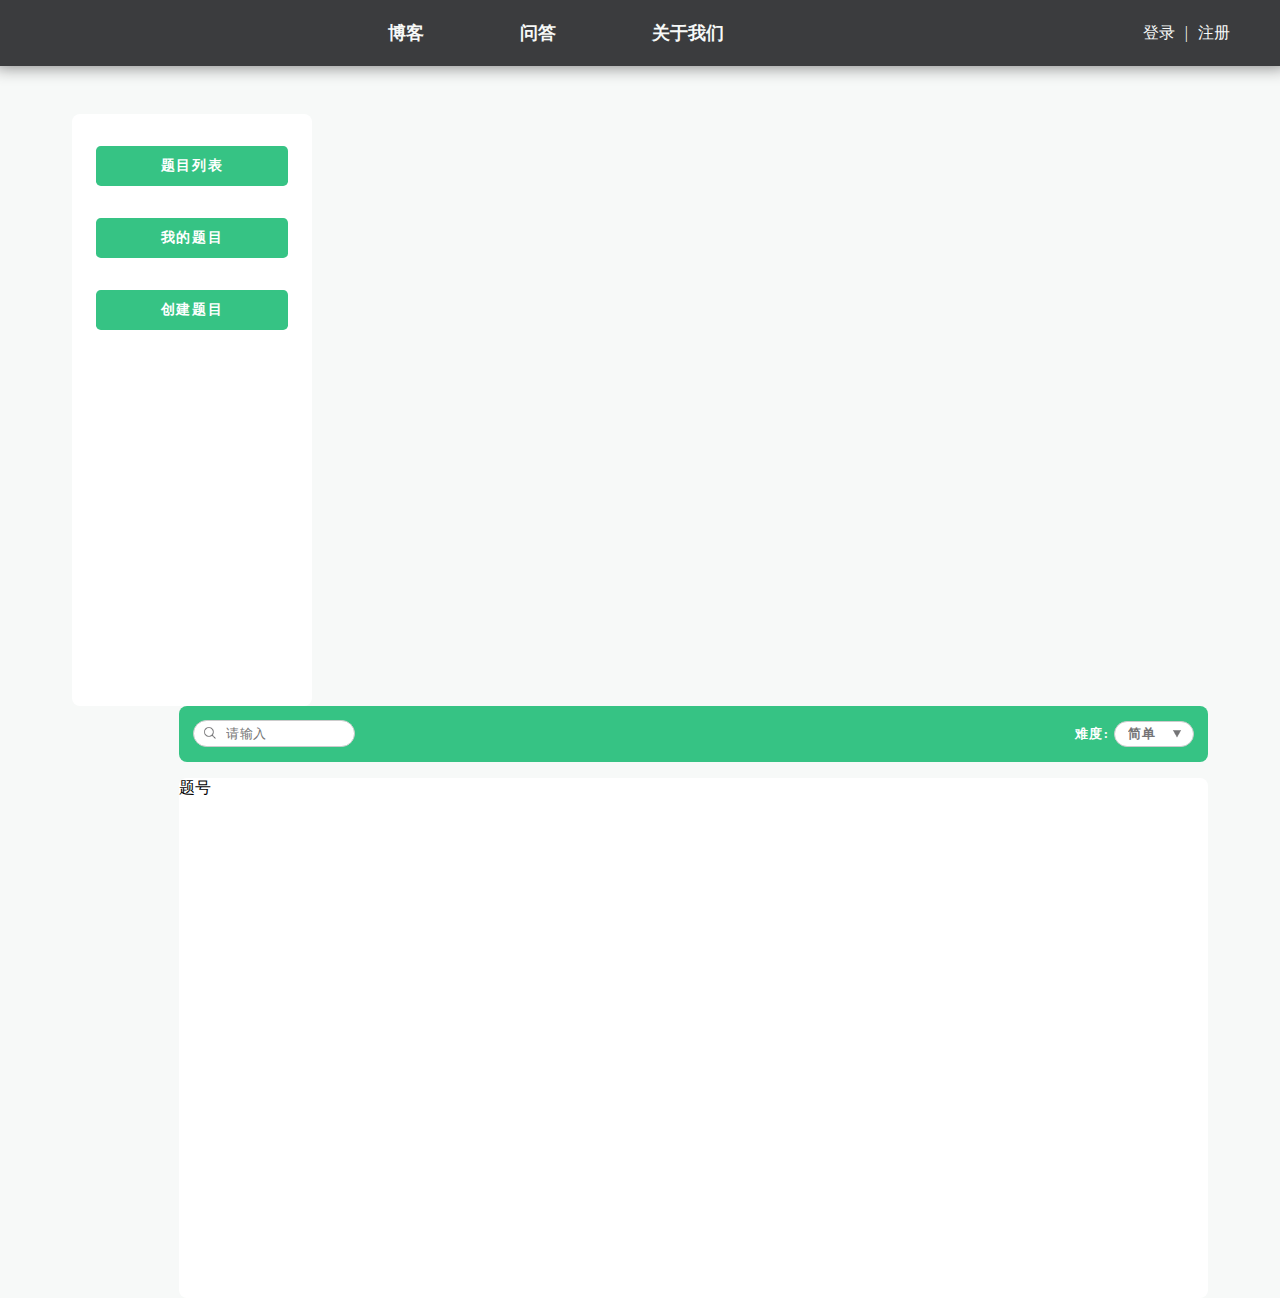
==== pages/home/home.html @ 7de34eb2 "题目列表更新" ====
<!DOCTYPE html>
<html>
	<head>
		<meta charset="utf-8" />
		<title>软工平台</title>
		<link rel="stylesheet" type="text/css" href="home.css" />
		<link rel="stylesheet" type="text/css" href="../../template/css/default.css" />
		<!--<script src="js/vue.js" type="text/javascript" charset="utf-8"></script>-->
	</head>
	<body>
		<div class="header">
			<!-- logo图片在这里设置 -->
			<a href="../index/index.html">
				<!-- 点击logo自动返回主页 -->
				<div class="logo"></div>
			</a>
			<div class="bar"><a href="">博客</a></div>
			<div class="bar"><a href="">问答</a></div>
			<div class="bar"><a href="">关于我们</a></div>

			<div class="login">
				<!-- 登录页面跳转点击这里 -->
				<a class="login-in" href="../login/login.html">登录</a>
				<div class="blank">|</div>
				<!-- 注册页面跳转点击这里 -->
				<a class="register" href="../register/register.html">注册</a>
			</div>
		</div>

		<div class="content">
			<div class="box left">
				<a href="">
					<div class="button">题目列表</div>
				</a>
				<a href="">
					<div class="button">我的题目</div>
				</a>
				<a href="">
					<div class="button">创建题目</div>
				</a>
			</div>
			<div class="right">
				<div class="box search-bar green">
					<input type="text" class="search" placeholder="请输入" onfocus="this.placeholder=''" onblur="this.placeholder='请输入'"/>
					<div class="diff">
						难度:
						<select>
						      <option>简单</option>
						      <option>普通</option>
						      <option>困难</option>
						  </select>
					</div>
				</div>
				<div class="box list">
					<div class="title">题号</div>
				</div>
			</div>
		</div>
	</body>
</html>
---- pages/home/home.css ----
.content {
	padding: 3rem 4rem 3rem 4rem;
}

.box {
	background-color: white;
	border-radius: 0.5rem;
}

.left {
	float: left;
	width: 12rem;
	margin: 0 1.5rem 0 0;
	padding: 0 1.5rem 0 1.5rem;
	height: 37rem;
	font-weight: 600;
}

.button {
	width: 12rem;
	height: 2.5rem;
	border-radius: 0.3rem;
	text-align: center;
	line-height: 2.5rem;
	color: white;
	font-size: 0.85rem;
	letter-spacing: 0.1rem;
	margin: 2rem 0 2rem 0;
	background-color: #36c384;
}

.right {
	float: right;
	width: 64.3rem;
	height: 37rem;
	background-color: #F7F9F8;
}

.search-bar {
	color: white;
	height: 3.5rem;
}

input {
	outline: none;
	border: 0.1rem solid #ccc;
}

input:focus {
	border: 0.1rem solid #ccc;
}

.search {
	background-color: white;
	background-image: url(../../assets/image/搜索.png);
	background-repeat: no-repeat;
	background-size: 1rem;
	background-position: 0.5rem center;
	padding: 0 0 0 2rem;
	float: left;
	height: 1.6rem;
	margin: 0.85rem;
	border-radius: 2rem;
	width: 8rem;
	color: #747476;
	font-size: 0.8rem;
	font-weight: 500;
	letter-spacing: 0.05rem;
}

select {
	outline: none;
	border: 0.1rem solid #ccc;
}

select:focus {
	border: 0.1rem solid #ccc;
}

.diff {

	float: right;
	letter-spacing: 0.1rem;
	font-size: 0.8rem;
	font-weight: 700;
}

.diff select {
	background-color: white;
	background-image: url(../../assets/image/倒三角.png);
	background-repeat: no-repeat;
	background-size: 2rem;
	background-position: right;
	padding: 0 0 0 0.8rem;
	margin: 0.95rem 0.85rem 0.85rem 0;
	width: 5rem;
	height: 1.6rem;
	appearance: none;
	-moz-appearance: none;
	-webkit-appearance: none;
	border-radius: 2rem;
	font-size: 0.8rem;
	color: #747476;
	letter-spacing: 0.05rem;
	font-weight: 600;
}


.list {
	margin: 1rem 0 0 0;
	height: 32.5rem;
}

.list .title{
	
}

.list .line{
	
}
---- template/css/default.css ----
body{
	background-color: #F7F9F8;
}
a{
	text-decoration: none;
}

/* background-color */
.green{
	background-color: #36C384;
}
.grey{
	background-color: #F7F9F8;
}
.line-grey{
	border-bottom: #e9eaeb;
}
.white{
	background-color: white;
}
/* header ------------------------------------------------- */
.header{/* 头部标签设置 */
	font-size: 1.125rem;
	background-color: #3b3c3e;
	height: 4rem;
	margin: -0.5rem 0 0 -1%;
	line-height: 4rem;
	width: 102%;/* 为了连贯边框 */
	border: 1px #3b3c3e solid;
	color: #F7F9F8;
	box-shadow: 0 0.05rem 1rem grey;

}
.header a{
	color: #F7F9F8;
	text-decoration:none;

}
/* logo */
.header .logo{/* 在heaer里面的logo位置 */
	float: left;
	height: 2rem;
	width: 8rem;
	margin: 1rem 10rem 1rem 3.5rem;
	background: url(../../assets/image/软工平台.png) no-repeat;
	background-size: 100%;
	
}
.logo{/*单独 logo */
	height: 2rem;
	width: 8rem;
	background: url(../../assets/image/软工平台.png) no-repeat;
	background-size: 100%;
}
/* login ----------状态一 */
.header .login{
	float: right;
	margin: 0 3.5rem 0 0;
	font-size: 1rem;
}
.login .blank{
	float: left;
	margin: 0 0.6rem 0 0.6rem;
}
.login .login-in{
	float: left;
}
.login .register{
	float: left;
}
/* logged ----------状态二 */
.header .logged.{
	float: right;
	margin: 0 3.5rem 0 0;
}
.logged .user-photo{
	float: left;
	height: 2.5rem;
	width: 2.5rem;
	border-radius: 50%;
	background-color: #F7F9F8;
}
.logged .user-name{
	
}
/* table bar */
.header .bar{
	float: left;
	margin: 0 3rem;
	font-weight: 600;
}

/* header ------------------------------------------------- */
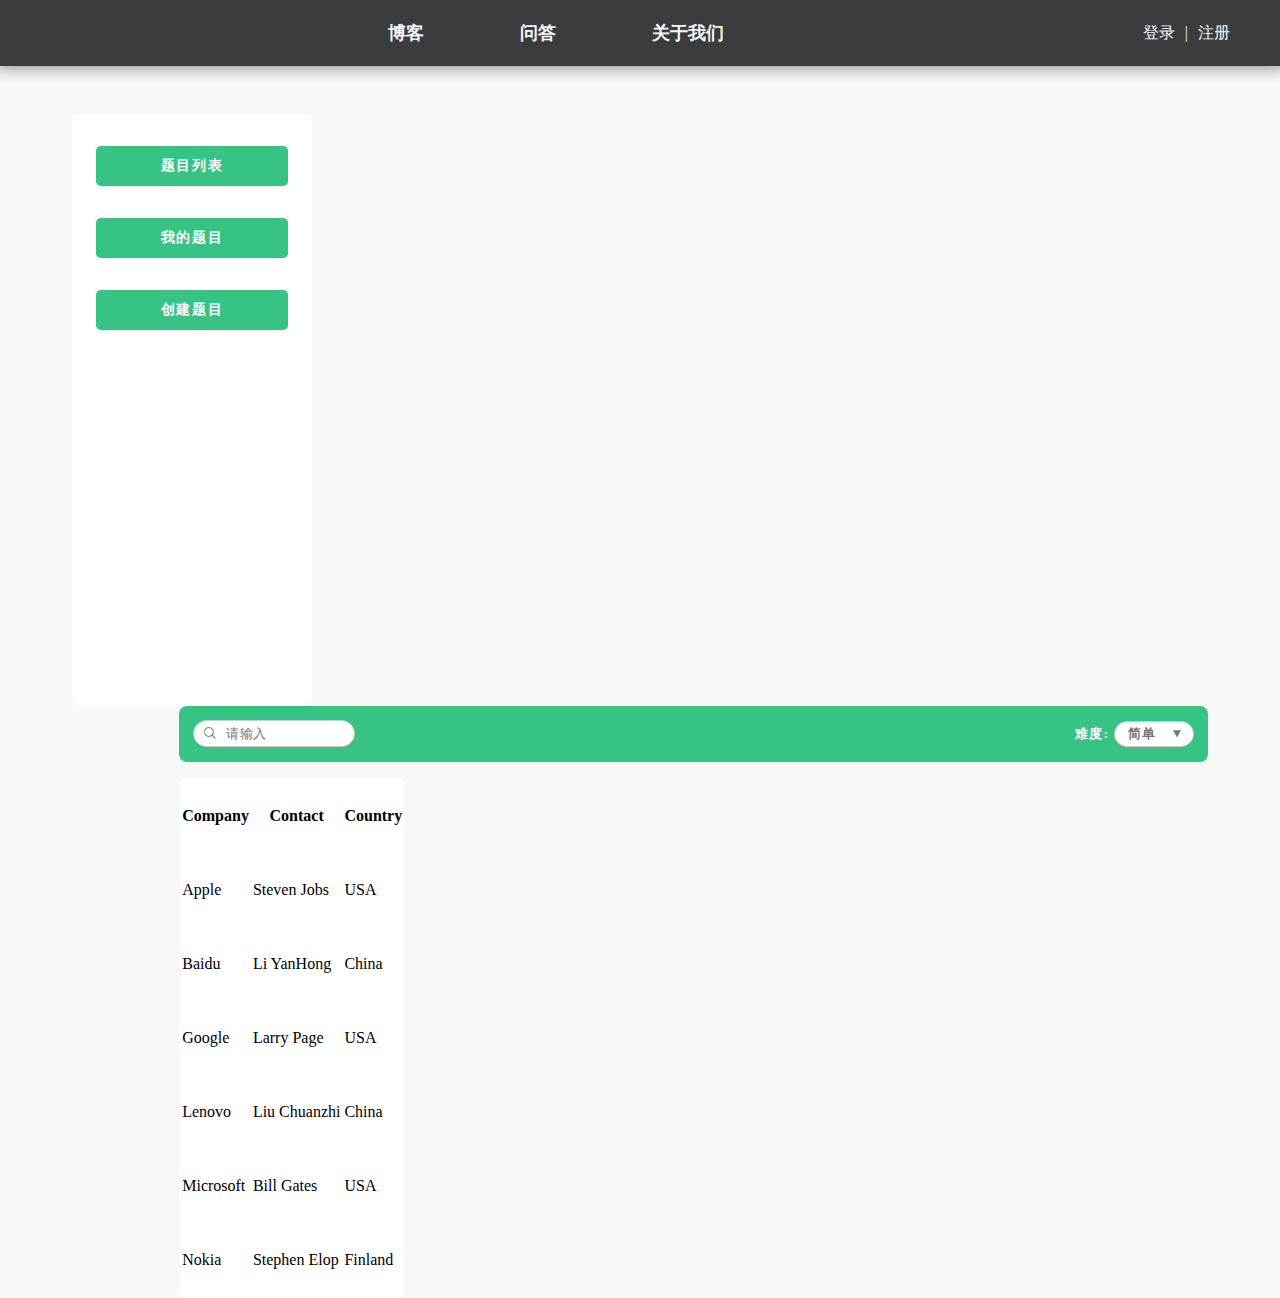
==== commit 26e865eb: "1" ====
--- a/pages/home/home.html
+++ b/pages/home/home.html
@@ -41,19 +41,58 @@
 			</div>
 			<div class="right">
 				<div class="box search-bar green">
-					<input type="text" class="search" placeholder="请输入" onfocus="this.placeholder=''" onblur="this.placeholder='请输入'"/>
+					<input type="text" class="search" placeholder="请输入" onfocus="this.placeholder=''" onblur="this.placeholder='请输入'" />
 					<div class="diff">
 						难度:
 						<select>
-						      <option>简单</option>
-						      <option>普通</option>
-						      <option>困难</option>
-						  </select>
+							<option>简单</option>
+							<option>普通</option>
+							<option>困难</option>
+						</select>
 					</div>
 				</div>
-				<div class="box list">
-					<div class="title">题号</div>
-				</div>
+				<table id="title-list" class="box list">
+					<tr>
+						<th>Company</th>
+						<th>Contact</th>
+						<th>Country</th>
+					</tr>
+
+					<tr>
+						<td>Apple</td>
+						<td>Steven Jobs</td>
+						<td>USA</td>
+					</tr>
+
+					<tr class="alt">
+						<td>Baidu</td>
+						<td>Li YanHong</td>
+						<td>China</td>
+					</tr>
+
+					<tr>
+						<td>Google</td>
+						<td>Larry Page</td>
+						<td>USA</td>
+					</tr>
+
+					<tr class="alt">
+						<td>Lenovo</td>
+						<td>Liu Chuanzhi</td>
+						<td>China</td>
+					</tr>
+
+					<tr>
+						<td>Microsoft</td>
+						<td>Bill Gates</td>
+						<td>USA</td>
+					</tr>
+
+					<tr class="alt">
+						<td>Nokia</td>
+						<td>Stephen Elop</td>
+						<td>Finland</td>
+					</tr>
 			</div>
 		</div>
 	</body>
